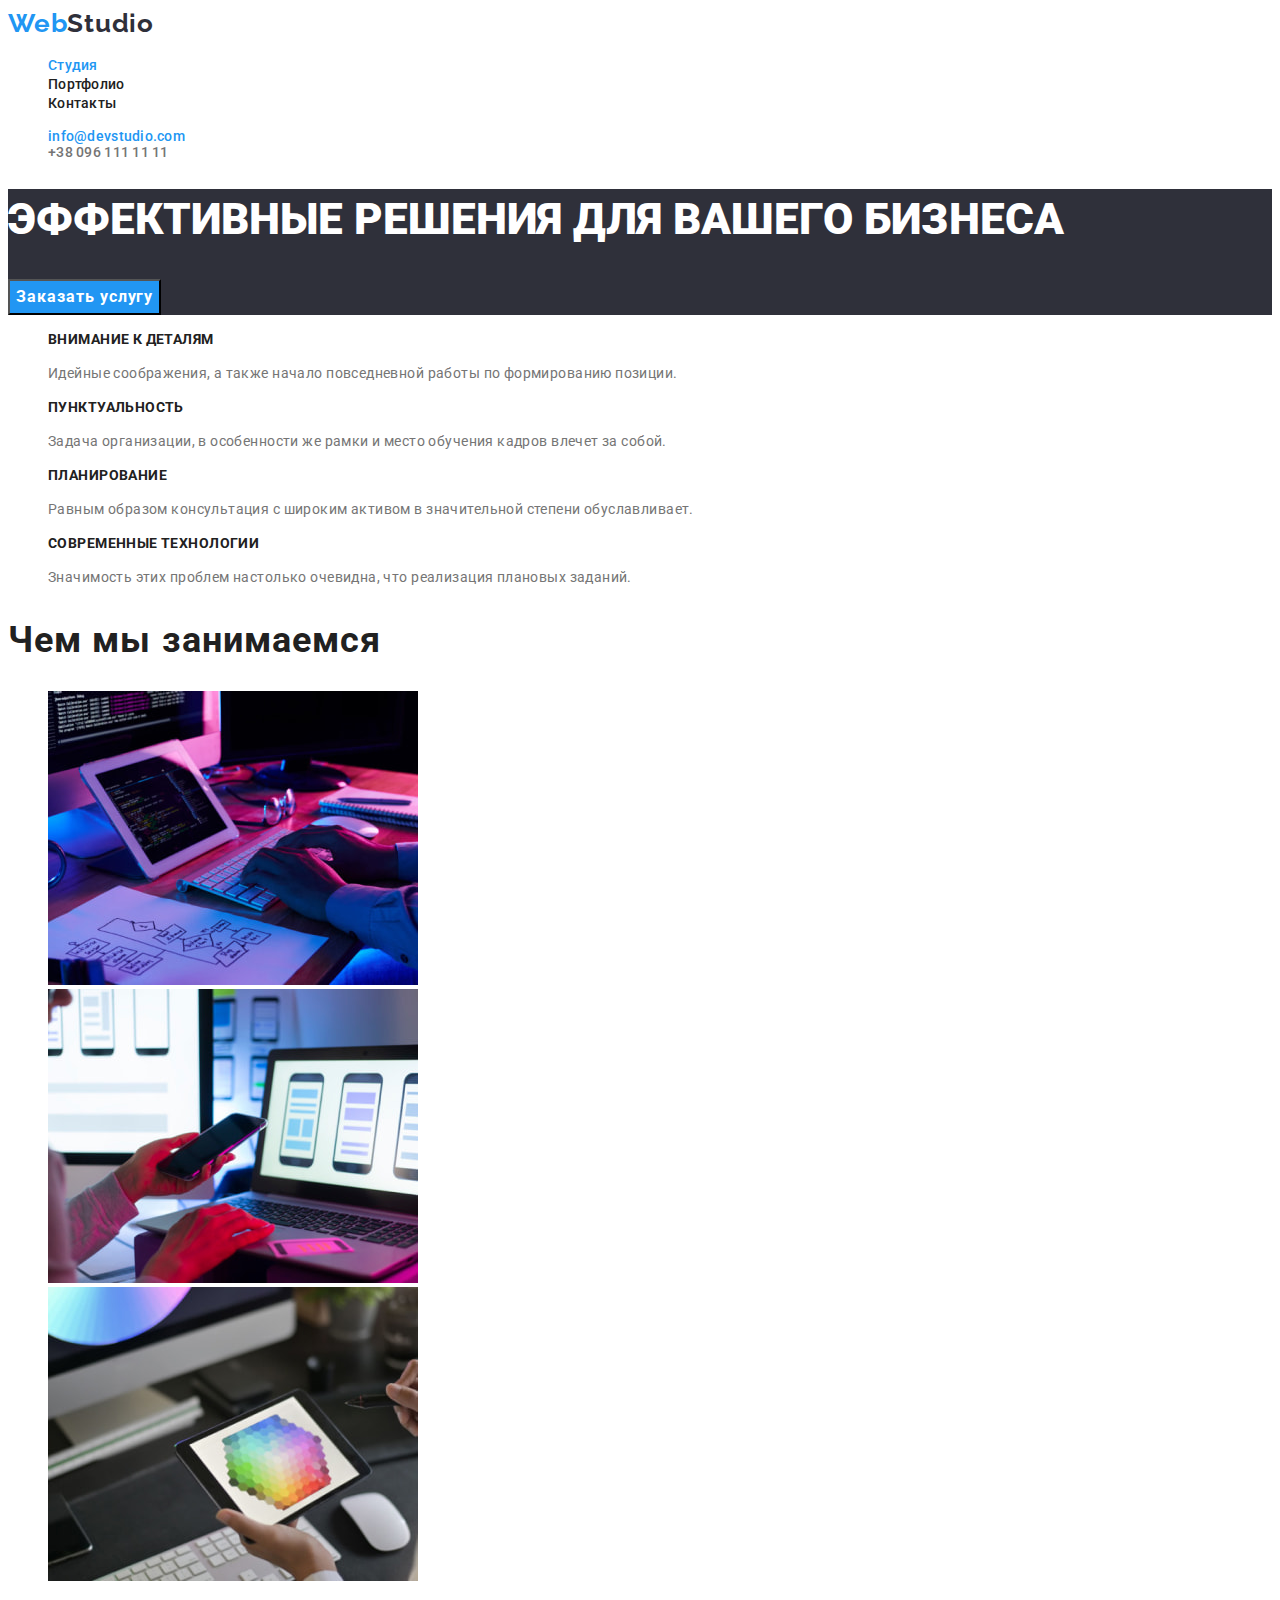
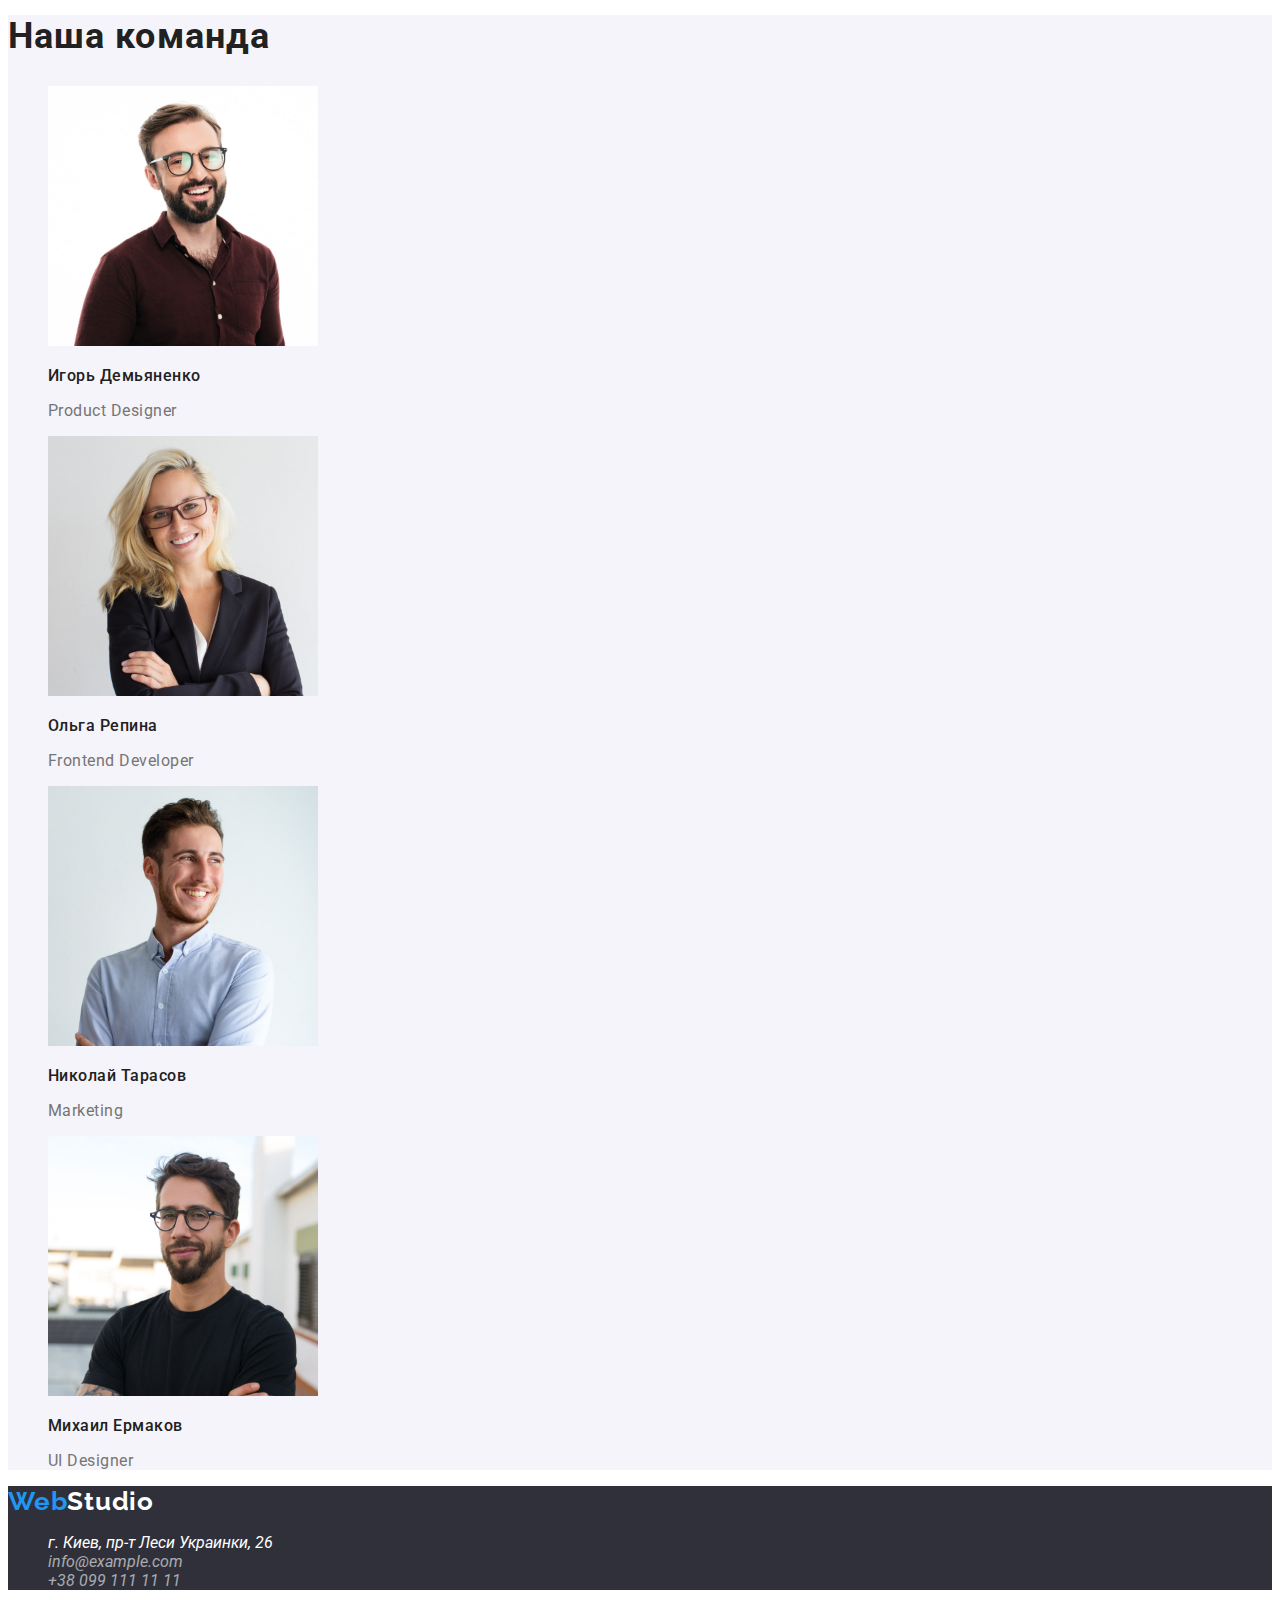
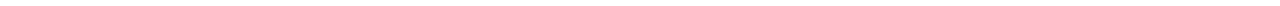
==== index.html @ 7fd0e047 "Initial commit" ====
<!DOCTYPE html>
<html lang="en">
<head>
    <meta charset="UTF-8">
    <meta http-equiv="X-UA-Compatible" content="IE=edge">
    <meta name="viewport" content="width=device-width, initial-scale=1.0">
    <title>Document</title>
    <link rel="preconnect" href="https://fonts.googleapis.com">
    <link rel="preconnect" href="https://fonts.gstatic.com" crossorigin>
    <link href="https://fonts.googleapis.com/css2?family=Raleway:wght@700&family=Roboto:wght@400;500;700;900&display=swap"
    rel="stylesheet">

    <link rel="stylesheet" href="./css/styles.css" />
</head>
<body>
    
    <header class="header">
        <nav class="header-nav">
            <a class="logo link" href="./index.html">Web<span class="accent-logo-header">Studio</span></a>
            <ul class="header-nav list">
                <li class="header-nav item"><a class="header-link header-link-current link" href="">Студия</a></li>
                <li class="header-nav item"><a class="header-link link" href="./portfolio.html">Портфолио</a></li>
                <li class="header-nav item"><a class="header-link link" href="">Контакты</a></li>
            </ul>
        </nav>
        <ul class="header-contacts list">
            <li class="header-contacts item"><a class="header-email header-email-current link" href="mailto:info@example.com">info@devstudio.com</a></li>
            <li class="header-contacts item"><a class="header-phone link" href="tel:+380991111111">+38 096 111 11 11</a></li>
        </ul>
    </header>
    <main>

        <section class="hero">
            <h1 class="hero-title title">Эффективные решения для вашего бизнеса</h1>
            <button class="hero-btn btn" type="button">Заказать услугу</button>
        </section>

        <section>
            <!--hide title-->
            <h2 hidden>Особенности компании</h2>
                <ul class="feature list">
                    <li class="feature-item">
                        <h3 class="feature-title title">Внимание к деталям</h3>
                        <p class="feature-text">Идейные соображения, а также начало повседневной работы по формированию позиции.</p>
                    </li>
                    <li class="feature-item">
                        <h3 class="feature-title title">Пунктуальность</h3>
                        <p class="feature-text">Задача организации, в особенности же рамки и место обучения кадров влечет за собой.</p>
                    </li>
                    <li class="feature-item">
                        <h3 class="feature-title title">Планирование</h3>
                        <p class="feature-text">Равным образом консультация с широким активом в значительной степени обуславливает.</p>
                    </li>
                    <li class="feature-item"> 
                        <h3 class="feature-title title">Современные технологии</h3>
                        <p class="feature-text">Значимость этих проблем настолько очевидна, что реализация плановых заданий.</p>
                    </li>
                </ul>
        </section> 
        
        <section class="work">
            <h2 class="work-title">Чем мы занимаемся</h2>
                <ul class="work list">
                    <li class="work-item">
                        <img src="./images/image1.jpg" alt="Разметка  веб-страницы" width="370"/>
                    </li>
                    <li class="work-item">
                        <img src="./images/image2.jpg" alt="Оформление приложений для телелефонов" width="370"/>
                    </li>
                    <li class="work-item">
                        <img src="./images/image3.jpg" alt="Графический дизайн" width="370"/>
                    </li>
                  </ul>      
        </section>

        <section class="team">
            <h2 class="team-title">Наша команда</h2>
            <ul class="team list">
                <li class="team-item">
                    <img src="./images/photo1.jpg" alt="Фото Игоря Демьяненко" width="270"/>
                    <h3 class="team-uppertitle">Игорь Демьяненко</h3>
                    <p class="team-text">Product Designer</p>
                </li>
                <li class="team-item">
                    <img src="./images/photo2.jpg" alt="Фото Ольги Репиной" width="270"/>
                    <h3 class="team-uppertitle">Ольга Репина</h3>
                    <p class="team-text">Frontend Developer</p>
                </li>
                <li class="team-item">
                    <img src="./images/photo3.jpg" alt="Фото Николая Тарасова" width="270"/>
                    <h3 class="team-uppertitle">Николай Тарасов</h3>
                    <p class="team-text">Marketing</p>
                </li>
                <li class="team-item">
                    <img src="./images/photo4.jpg" alt="Фото Михаила Ермакова" width="270"/>
                    <h3 class="team-uppertitle">Михаил Ермаков</h3>
                    <p class="team-text">UI Designer</p>
                </li>              
            </ul>
        </section>
    </main>
    <footer class="footer">
        <a class="logo link" href="./index.html">Web<span class="accent-logo-footer">Studio</span></a>

        <address>
            <ul class="address list">
                <li class="adress-item">г. Киев, пр-т Леси Украинки, 26</li>
                <li class="adress-item"><a class="adress-link link" href="mailto:info@example.com">info@example.com</a></li>
                <li class="adress-item"><a class=" adress-link link" href="tel:+380991111111">+38 099 111 11 11</a></li>
            </ul>
        </address>
           
    </footer>

</body>
</html>
---- css/styles.css ----
:root {
    /* fonts */
    --main-font: 'Roboto', sans-serif;
    --secondary-font: 'Raleway', sans-serif;
   
    /* text colors */

    --primary-txt-cl: #212121;
    --secondary-txt-cl: #757575;
    --accent-cl: #2196F3;
    --white-cl: #ffffff;
    --darl-cl: #000000;

    /* bg colors */
    --white-bg-cl: #FFFFFF;
    --light-bg-cl: #F5F4FA;
    --dark-bg-cl: #2F303A;
    
    --accent-btn-cl: #188CE8;

      
}

body {
    font-family: var(--main-font);
    color: var(--primary-txt-cl);
    
}

/* reset styles */

.list {
    list-style: none;

}

.link {
    text-decoration: none;
    color: currentColor;
  
}

/* base styles */
.hero,
.footer {
    background-color: var(--dark-bg-cl);

}

.title {
    text-transform: uppercase;

}

.btn {
    font-family: inherit;
    font-size: 16px;
    cursor: pointer;
}

    /* header section */

.header-link, .header-contacts {
    font-weight: 500;
    font-size: 14px;
    line-height: calc(16 / 14);
    letter-spacing: 0.02em;
    color: var(--primary-txt-cl);

}

.header-link {
    color: var(--primary-txt-cl) ;
}

.header-contacts {
    color: var(--secondary-txt-cl);
}

 
.header-link:hover,
.header-link:focus, 
.header-contacts:hover, 
.header-contacts:focus,
.adress-link:hover,
.adress-link:focus {
color: var(--accent-cl);

}

.header-link-current, 
.header-email-current {
    color: var(--accent-cl)

}

.phone {
    color: var(--secondary-txt-cl);
}

.logo {
    font-family: var(--secondary-font);
    font-weight: 700;
    font-size: 26px;
    line-height: calc(31 / 26);
    letter-spacing: 0.03em;
    color: var(--accent-cl);
    

}

.accent-logo-header {
    color: var(--dark-bg-cl);
    
}


.hero-title {
    font-weight: 900;
    font-size: 44px;
    line-height: calc(60 / 44);
    color: var(--white-cl);

}


.hero-btn {
    font-weight: 700;
    line-height: calc(30 / 16);
    letter-spacing: 0.06em;
    color: var(--white-cl);
    background-color: var(--accent-cl);

}

.hero-btn:hover, 
.hero-btn:focus {
    background-color: var(--accent-btn-cl);
  
}

/* feature section */

 .feature-title {
    font-weight: 700;
    font-size: 14px;
    line-height: calc(16 / 14);
    letter-spacing: 0.03em;
    

 }

 .feature-text {
    font-size: 14px;
    line-height: calc(24 / 14);
    letter-spacing: 0.03em;      
    color: var(--secondary-txt-cl);
 }

/* work section */
.work-title, .team-title {

    font-weight: 700;
    font-size: 36px;
    line-height: calc(42 / 36);
    letter-spacing: 0.03em;
    

}

.team {
    background: var(--light-bg-cl);
}

.team-uppertitle {
    font-weight: 500;
    font-size: 16px;
    line-height: calc(19 / 16);
    letter-spacing: 0.03em;
    
}

.team-text {
    font-size: 16px;
    line-height: calc(19 / 16);
    letter-spacing: 0.03em;
    color: var(--secondary-txt-cl);
}

/* footer */

 .accent-logo-footer {
    color: var(--white-cl);

 }

.adress {
 font-weight: 400;
 font-size: 14px;
 line-height: calc(24 / 14);
 letter-spacing: 0.03em;
}

.adress-item {
    color: var(--white-cl);
}

.adress-link {
    color: rgba(255, 255, 255, 0.6);
}

.portfolio-btn {

font-weight: 500;
font-size: 16px;
line-height: calc(26 / 16);
letter-spacing: 0.03em;
color: var(--primary-txt-cl);
background-color: var(--light-bg-cl);
border: none;
}

.portfolio-btn:hover,
.hportfolio-btn:focus, 
.portfolio-btn-current {
    color: var(--white-cl);
    background-color: var(--accent-btn-cl);

}



.projects-title {
    font-weight: 700;
    font-size: 18px;
    line-height: calc(36 / 18);
    letter-spacing: 0.06em;
    color: var(--primary-txt-cl);

}


.projects-text {
    font-weight: 400;
    font-size: 16px;
    line-height: calc(30 / 16);
    letter-spacing: 0.03em;
    color: var(--secondary-txt-cl);
}
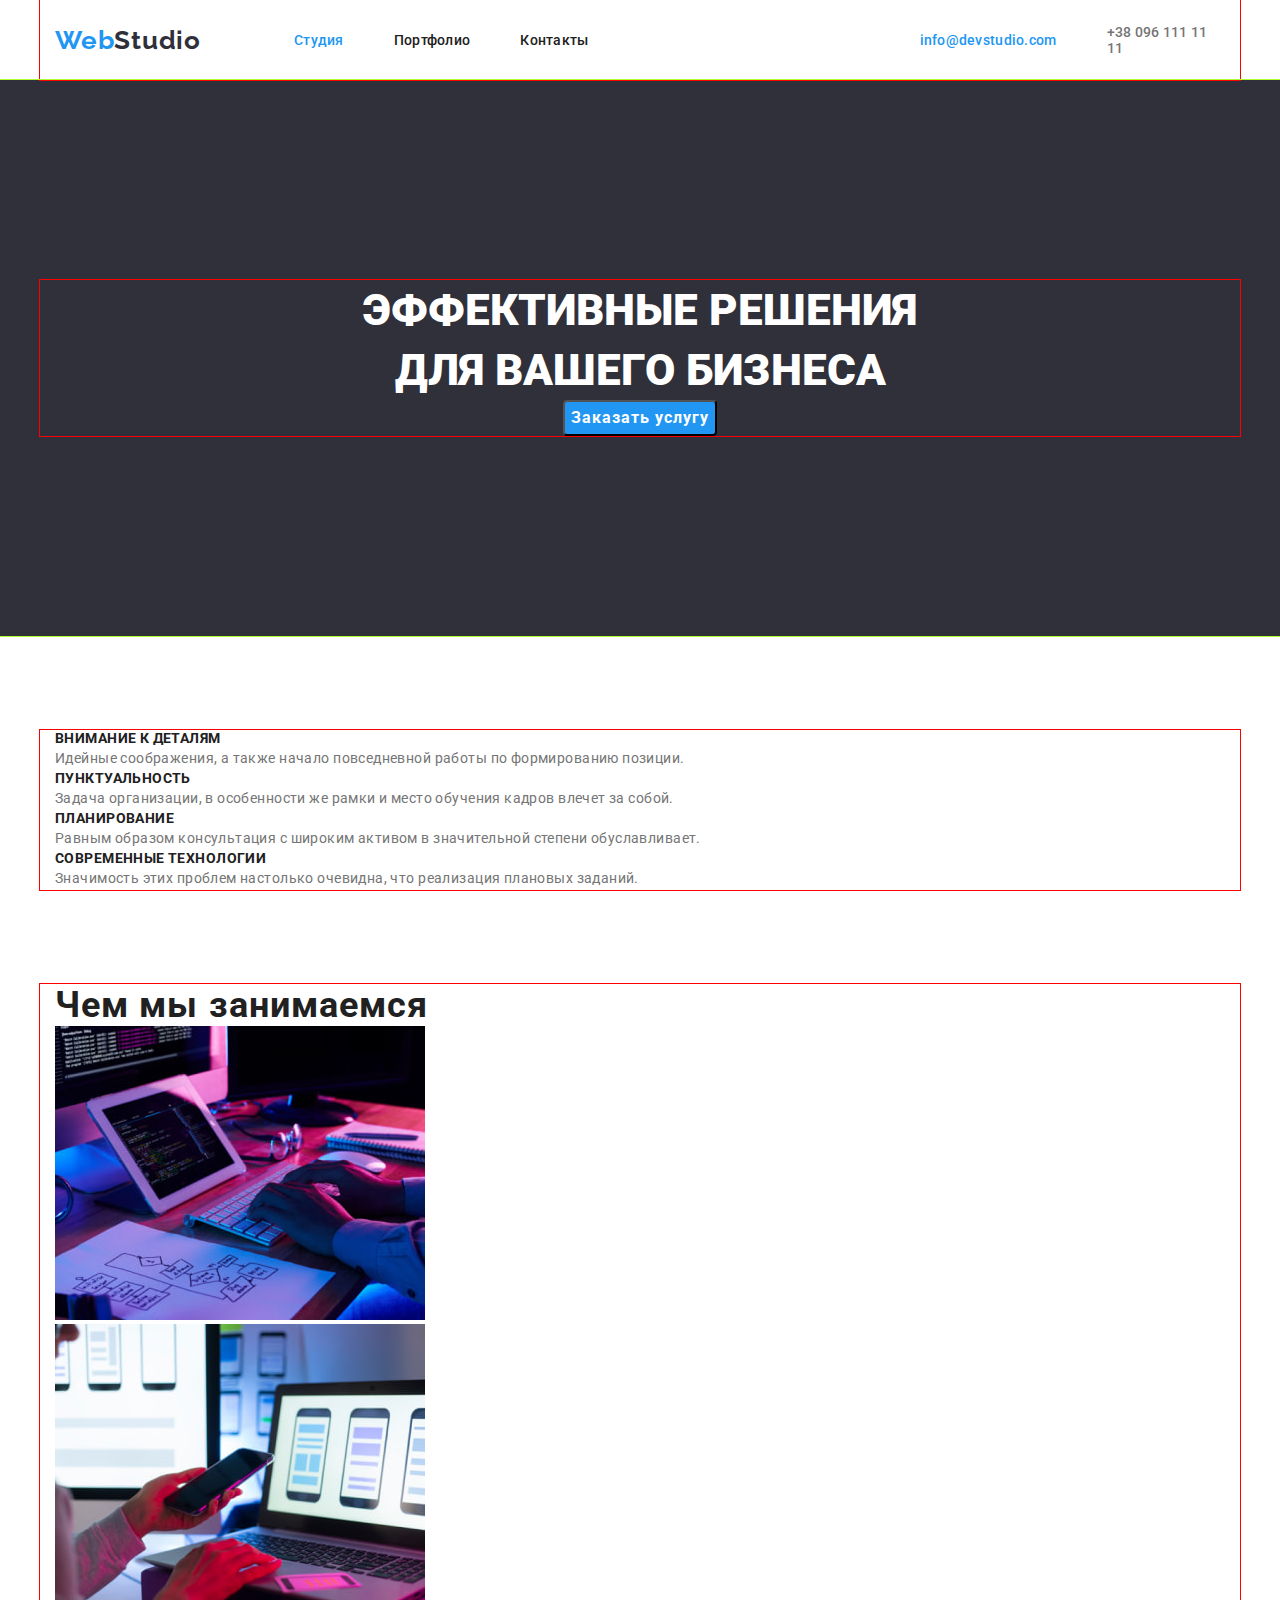
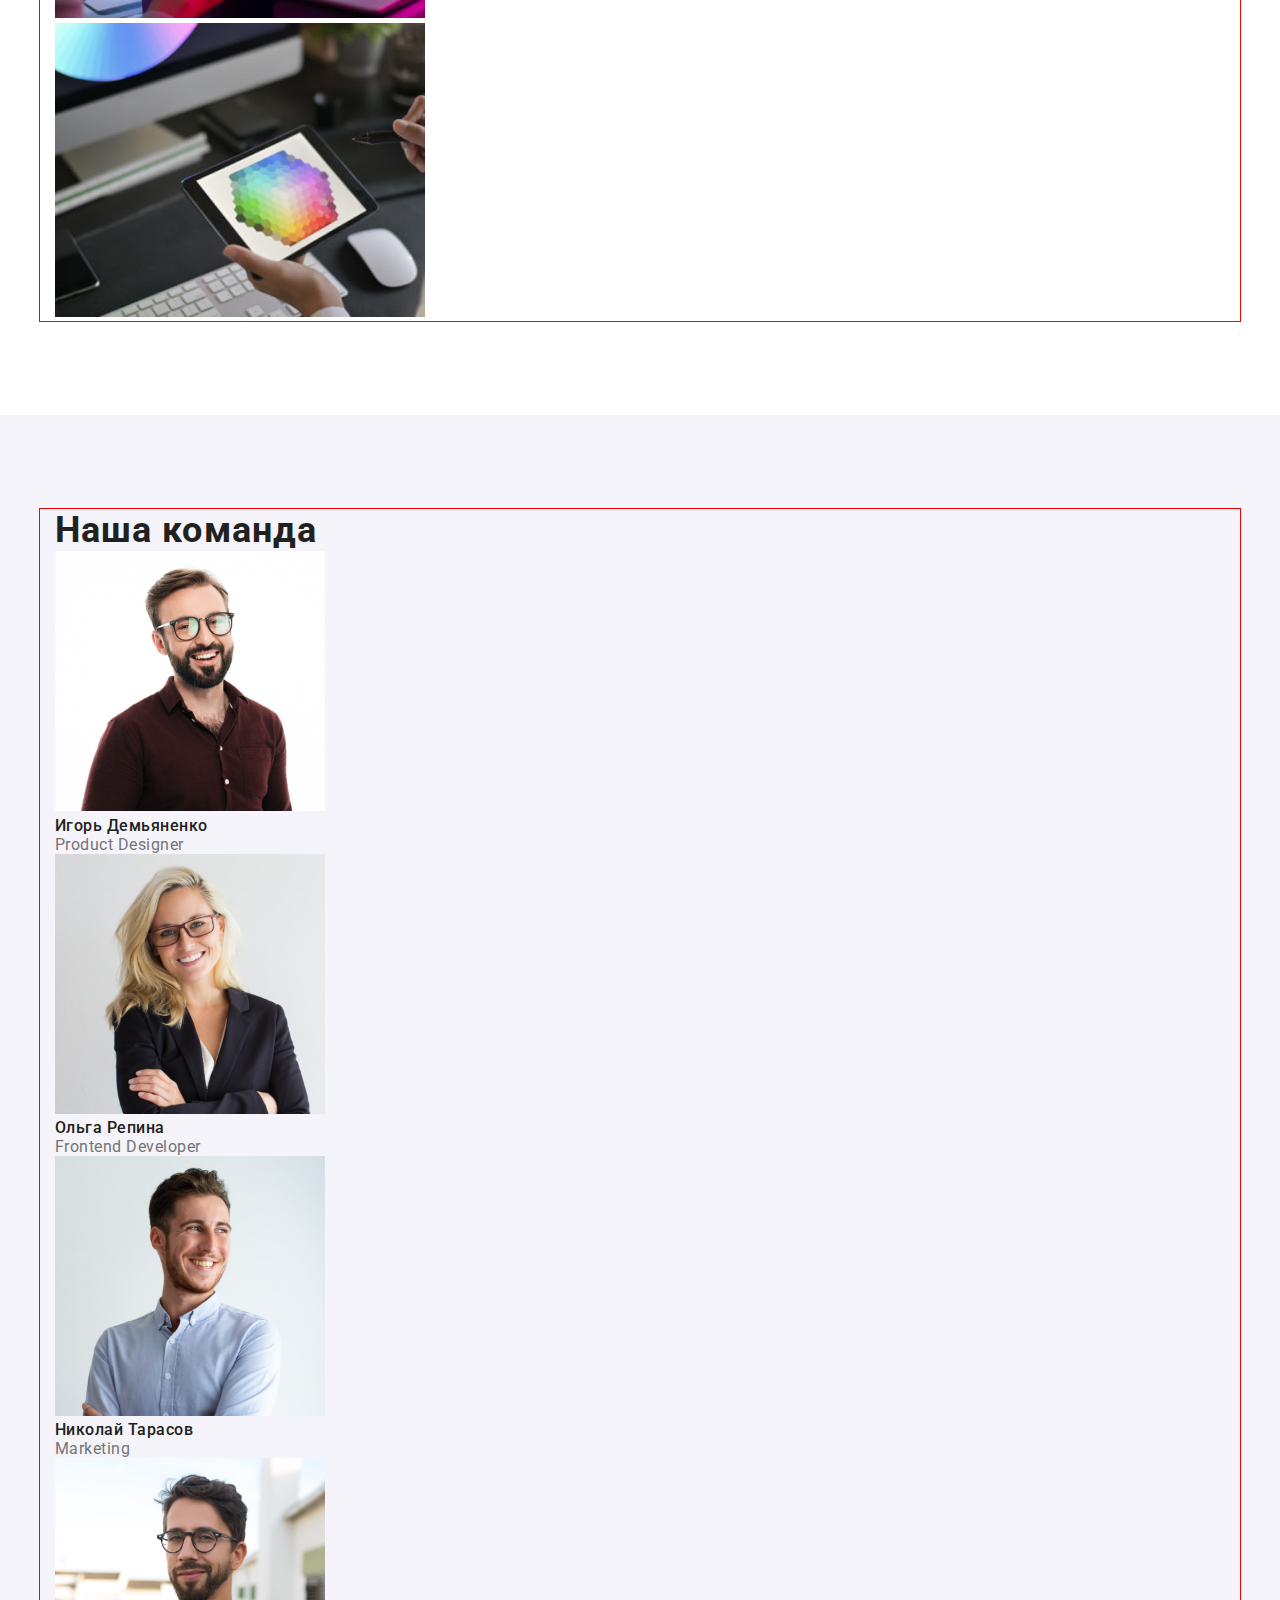
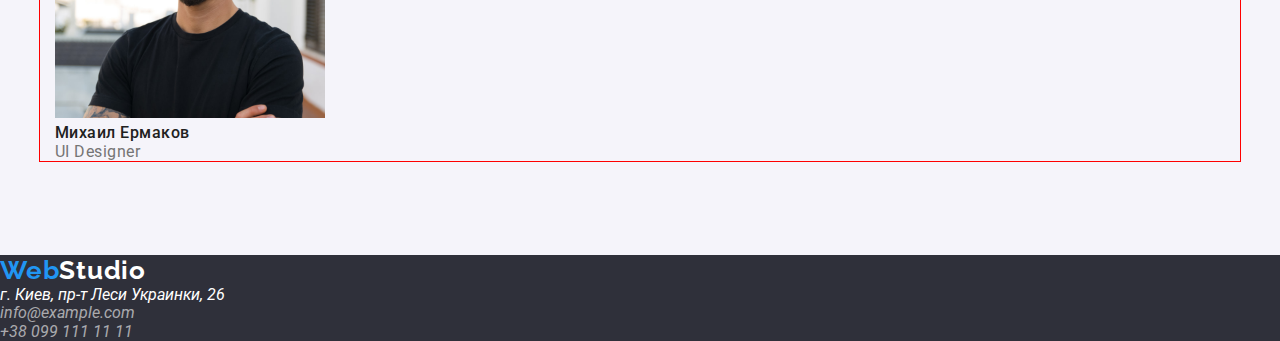
==== commit 023bf4e6: "stylizes header and hero section" ====
--- a/index.html
+++ b/index.html
@@ -10,33 +10,41 @@
     <link href="https://fonts.googleapis.com/css2?family=Raleway:wght@700&family=Roboto:wght@400;500;700;900&display=swap"
     rel="stylesheet">
 
+    <link rel="stylesheet" href="https://cdnjs.cloudflare.com/ajax/libs/modern-normalize/1.1.0/modern-normalize.min.css">
+
     <link rel="stylesheet" href="./css/styles.css" />
 </head>
 <body>
     
     <header class="header">
+        <div class="container header-container">
         <nav class="header-nav">
             <a class="logo link" href="./index.html">Web<span class="accent-logo-header">Studio</span></a>
-            <ul class="header-nav list">
-                <li class="header-nav item"><a class="header-link header-link-current link" href="">Студия</a></li>
-                <li class="header-nav item"><a class="header-link link" href="./portfolio.html">Портфолио</a></li>
-                <li class="header-nav item"><a class="header-link link" href="">Контакты</a></li>
+            <ul class="header-nav-list list">
+                <li class="header-nav-item"><a class="header-link header-link-current link" href="">Студия</a></li>
+                <li class="header-nav-item"><a class="header-link link" href="./portfolio.html">Портфолио</a></li>
+                <li class="header-nav-item"><a class="header-link link" href="">Контакты</a></li>
             </ul>
         </nav>
         <ul class="header-contacts list">
-            <li class="header-contacts item"><a class="header-email header-email-current link" href="mailto:info@example.com">info@devstudio.com</a></li>
-            <li class="header-contacts item"><a class="header-phone link" href="tel:+380991111111">+38 096 111 11 11</a></li>
+            <li class="header-contacts-item"><a class="header-email header-email-current link" href="mailto:info@example.com">info@devstudio.com</a></li>
+            <li class="header-contacts-item"><a class="header-phone link" href="tel:+380991111111">+38 096 111 11 11</a></li>
         </ul>
+        </div>
     </header>
     <main>
 
         <section class="hero">
-            <h1 class="hero-title title">Эффективные решения для вашего бизнеса</h1>
+            <div class="container">
+            <h1 class="hero-title title">Эффективные решения <br /> для вашего бизнеса</h1>
             <button class="hero-btn btn" type="button">Заказать услугу</button>
+            </div>
         </section>
 
-        <section>
+        <section class="feature-section section">
+            <div class="container">
             <!--hide title-->
+
             <h2 hidden>Особенности компании</h2>
                 <ul class="feature list">
                     <li class="feature-item">
@@ -56,9 +64,11 @@
                         <p class="feature-text">Значимость этих проблем настолько очевидна, что реализация плановых заданий.</p>
                     </li>
                 </ul>
+                </div>
         </section> 
         
-        <section class="work">
+        <section class="work section">
+            <div class="container">
             <h2 class="work-title">Чем мы занимаемся</h2>
                 <ul class="work list">
                     <li class="work-item">
@@ -70,10 +80,12 @@
                     <li class="work-item">
                         <img src="./images/image3.jpg" alt="Графический дизайн" width="370"/>
                     </li>
-                  </ul>      
+                  </ul>   
+                </div>
         </section>
 
-        <section class="team">
+        <section class="team section">
+            <div class="container">
             <h2 class="team-title">Наша команда</h2>
             <ul class="team list">
                 <li class="team-item">
@@ -97,6 +109,7 @@
                     <p class="team-text">UI Designer</p>
                 </li>              
             </ul>
+            </div>
         </section>
     </main>
     <footer class="footer">
--- a/css/styles.css
+++ b/css/styles.css
@@ -30,8 +30,20 @@
 
 /* reset styles */
 
+h1,
+h2,
+h3,
+h4,
+h5,
+h6,
+p {
+    margin: 0;
+}
+
 .list {
     list-style: none;
+    padding: 0;
+    margin: 0;
 
 }
 
@@ -42,6 +54,22 @@
 }
 
 /* base styles */
+.section {
+    padding-top: 94px;
+    padding-bottom: 94px;
+}
+
+.container {
+    width: 1200px;
+    padding-left: 15px;
+    padding-right: 15px;
+    margin-left: auto;
+    margin-right: auto;
+
+    outline: 1px solid red;
+
+  }
+
 .hero,
 .footer {
     background-color: var(--dark-bg-cl);
@@ -60,6 +88,26 @@
 }
 
     /* header section */
+
+.header-container {
+    display: flex;
+    align-items: center;
+}
+
+ 
+.header-nav, 
+.header-nav-list, 
+.header-contacts {
+    display: flex;
+    align-items: center;
+
+}
+
+.header-nav-list,
+.header-contacts {
+    gap: 50px;
+}
+    
 
 .header-link, .header-contacts {
     font-weight: 500;
@@ -71,10 +119,16 @@
 }
 
 .header-link {
+    display: block;
+    padding-top: 32px;
+    padding-bottom: 32px;
     color: var(--primary-txt-cl) ;
 }
 
+
+
 .header-contacts {
+    margin-left: 331px;
     color: var(--secondary-txt-cl);
 }
 
@@ -100,6 +154,8 @@
 }
 
 .logo {
+    margin-right: 93px;
+    margin-left: auto;
     font-family: var(--secondary-font);
     font-weight: 700;
     font-size: 26px;
@@ -113,6 +169,14 @@
 .accent-logo-header {
     color: var(--dark-bg-cl);
     
+}
+
+.hero {
+    padding-top: 200px;
+    padding-bottom: 200px;
+    text-align: center;
+    
+    outline: 1px solid greenyellow;
 }
 
 
@@ -126,11 +190,13 @@
 
 
 .hero-btn {
+    border-radius: 4px;
     font-weight: 700;
     line-height: calc(30 / 16);
     letter-spacing: 0.06em;
     color: var(--white-cl);
     background-color: var(--accent-cl);
+
 
 }
 
@@ -141,6 +207,9 @@
 }
 
 /* feature section */
+.feature-section {
+    padding-bottom: 0;
+}
 
  .feature-title {
     font-weight: 700;
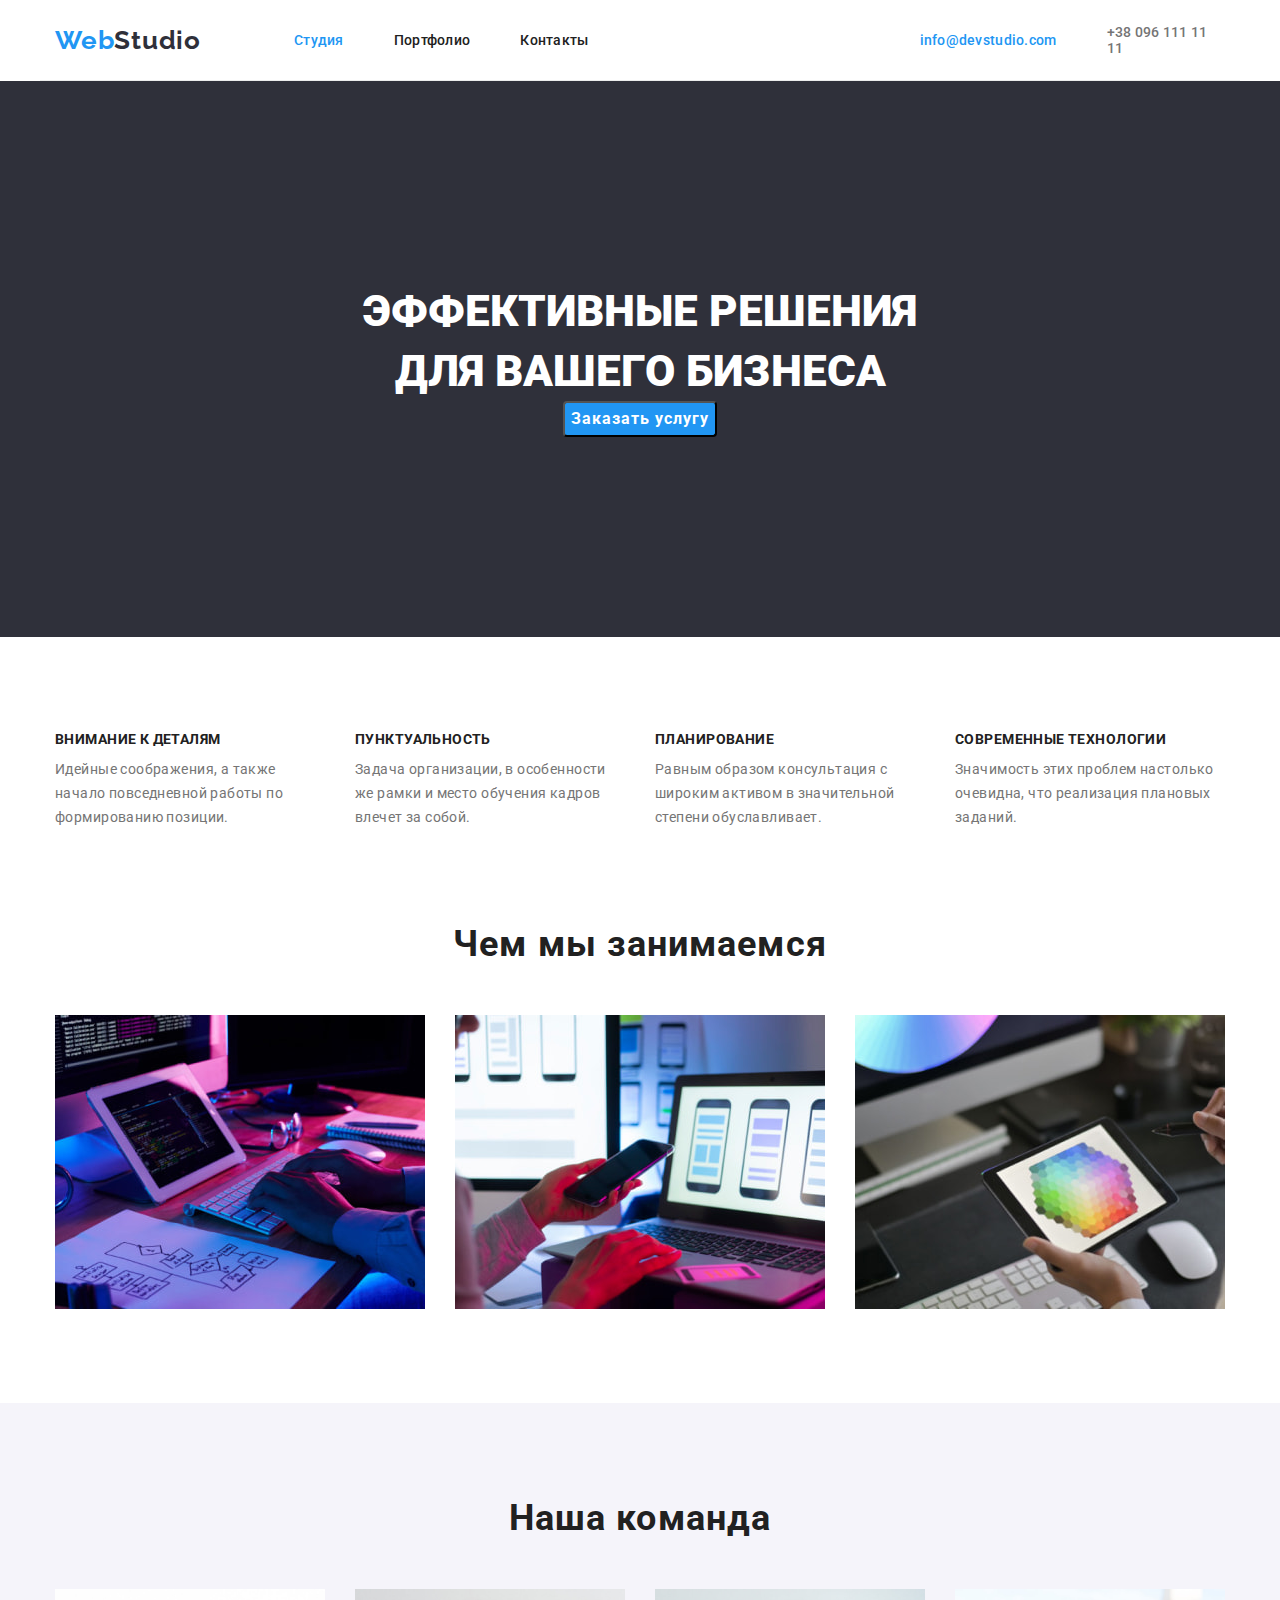
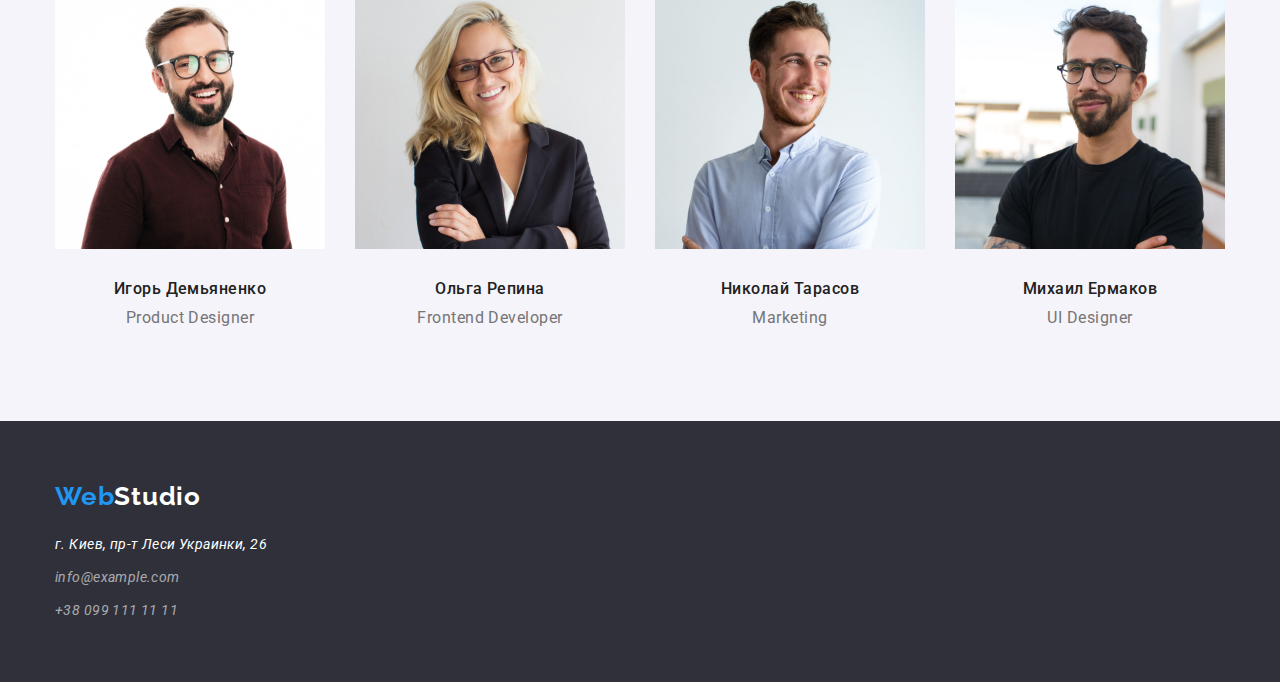
==== commit 0c630df8: "finishes studio page" ====
--- a/index.html
+++ b/index.html
@@ -42,11 +42,11 @@
         </section>
 
         <section class="feature-section section">
-            <div class="container">
+            <div class="feature-container container">
             <!--hide title-->
 
-            <h2 hidden>Особенности компании</h2>
-                <ul class="feature list">
+            <h2 class="visually-hidden">Особенности компании</h2>
+                <ul class="feature-list list">
                     <li class="feature-item">
                         <h3 class="feature-title title">Внимание к деталям</h3>
                         <p class="feature-text">Идейные соображения, а также начало повседневной работы по формированию позиции.</p>
@@ -70,7 +70,7 @@
         <section class="work section">
             <div class="container">
             <h2 class="work-title">Чем мы занимаемся</h2>
-                <ul class="work list">
+                <ul class="work-list list">
                     <li class="work-item">
                         <img src="./images/image1.jpg" alt="Разметка  веб-страницы" width="370"/>
                     </li>
@@ -84,10 +84,10 @@
                 </div>
         </section>
 
-        <section class="team section">
+        <section class="team-section section">
             <div class="container">
             <h2 class="team-title">Наша команда</h2>
-            <ul class="team list">
+            <ul class="team-list list">
                 <li class="team-item">
                     <img src="./images/photo1.jpg" alt="Фото Игоря Демьяненко" width="270"/>
                     <h3 class="team-uppertitle">Игорь Демьяненко</h3>
@@ -112,16 +112,19 @@
             </div>
         </section>
     </main>
+
     <footer class="footer">
-        <a class="logo link" href="./index.html">Web<span class="accent-logo-footer">Studio</span></a>
+        <div class="container footer-container">
+        <a class="logo logo-footer link" href="./index.html">Web<span class="accent-logo-footer">Studio</span></a>
 
-        <address>
-            <ul class="address list">
-                <li class="adress-item">г. Киев, пр-т Леси Украинки, 26</li>
-                <li class="adress-item"><a class="adress-link link" href="mailto:info@example.com">info@example.com</a></li>
-                <li class="adress-item"><a class=" adress-link link" href="tel:+380991111111">+38 099 111 11 11</a></li>
+        <address class="footer-address">
+            <ul class="address-list list">
+                <li class="address-item">г. Киев, пр-т Леси Украинки, 26</li>
+                <li class="address-item"><a class="address-link link" href="mailto:info@example.com">info@example.com</a></li>
+                <li class="address-item"><a class=" address-link link" href="tel:+380991111111">+38 099 111 11 11</a></li>
             </ul>
         </address>
+        </div>
            
     </footer>
 
--- a/css/styles.css
+++ b/css/styles.css
@@ -66,8 +66,7 @@
     margin-left: auto;
     margin-right: auto;
 
-    outline: 1px solid red;
-
+  
   }
 
 .hero,
@@ -87,11 +86,16 @@
     cursor: pointer;
 }
 
+img {
+    display: block;
+}
+
     /* header section */
 
 .header-container {
     display: flex;
     align-items: center;
+    border-bottom: 1px solid #ECECEC;
 }
 
  
@@ -137,8 +141,8 @@
 .header-link:focus, 
 .header-contacts:hover, 
 .header-contacts:focus,
-.adress-link:hover,
-.adress-link:focus {
+.address-link:hover,
+.address-link:focus {
 color: var(--accent-cl);
 
 }
@@ -170,14 +174,14 @@
     color: var(--dark-bg-cl);
     
 }
+/* Hero section */
 
 .hero {
     padding-top: 200px;
     padding-bottom: 200px;
     text-align: center;
-    
-    outline: 1px solid greenyellow;
-}
+
+ }
 
 
 .hero-title {
@@ -207,20 +211,48 @@
 }
 
 /* feature section */
+
+/* не використала контейнер для стилызації */
+
 .feature-section {
     padding-bottom: 0;
+   
+}
+
+.visually-hidden {
+    position: absolute;
+    width: 1px;
+    height: 1px;
+    margin: -1px;
+    border: 0;
+    padding: 0;
+
+    white-space: nowrap;
+    clip-path: inset(100%);
+    clip: rect(0 0 0 0);
+    overflow: hidden;
+}
+
+
+.feature-list, 
+.work-list, 
+.team-list {
+    display: flex;
+    gap: 30px;
+   
 }
 
  .feature-title {
+    margin-bottom: 10px;
     font-weight: 700;
     font-size: 14px;
     line-height: calc(16 / 14);
     letter-spacing: 0.03em;
     
-
  }
 
  .feature-text {
+    width: 270px;
     font-size: 14px;
     line-height: calc(24 / 14);
     letter-spacing: 0.03em;      
@@ -228,21 +260,27 @@
  }
 
 /* work section */
+
 .work-title, .team-title {
-
+    margin-bottom: 50px;
+    text-align: center;
     font-weight: 700;
     font-size: 36px;
     line-height: calc(42 / 36);
     letter-spacing: 0.03em;
     
-
-}
-
-.team {
+}
+
+/* Team-section */
+
+.team-section {
+    text-align: center;
     background: var(--light-bg-cl);
 }
 
 .team-uppertitle {
+    margin-top: 30px;
+    margin-bottom: 10px;
     font-weight: 500;
     font-size: 16px;
     line-height: calc(19 / 16);
@@ -257,25 +295,50 @@
     color: var(--secondary-txt-cl);
 }
 
+
+
 /* footer */
 
+.footer {
+    padding-top: 60px;
+    padding-bottom: 60px;
+}
+
+.logo-footer {
+    margin-right: 0;
+}
+
  .accent-logo-footer {
     color: var(--white-cl);
 
  }
 
-.adress {
+.footer-address {
+    margin-top: 20px;
+
+
+}
+
+.address-list {
+   
  font-weight: 400;
  font-size: 14px;
  line-height: calc(24 / 14);
  letter-spacing: 0.03em;
 }
 
-.adress-item {
-    color: var(--white-cl);
-}
-
-.adress-link {
+
+.address-item {
+    color: var(--white-cl);
+
+}
+
+.address-item:not(:last-child) {
+    margin-bottom: 9px;
+
+}
+
+.address-link {
     color: rgba(255, 255, 255, 0.6);
 }
 
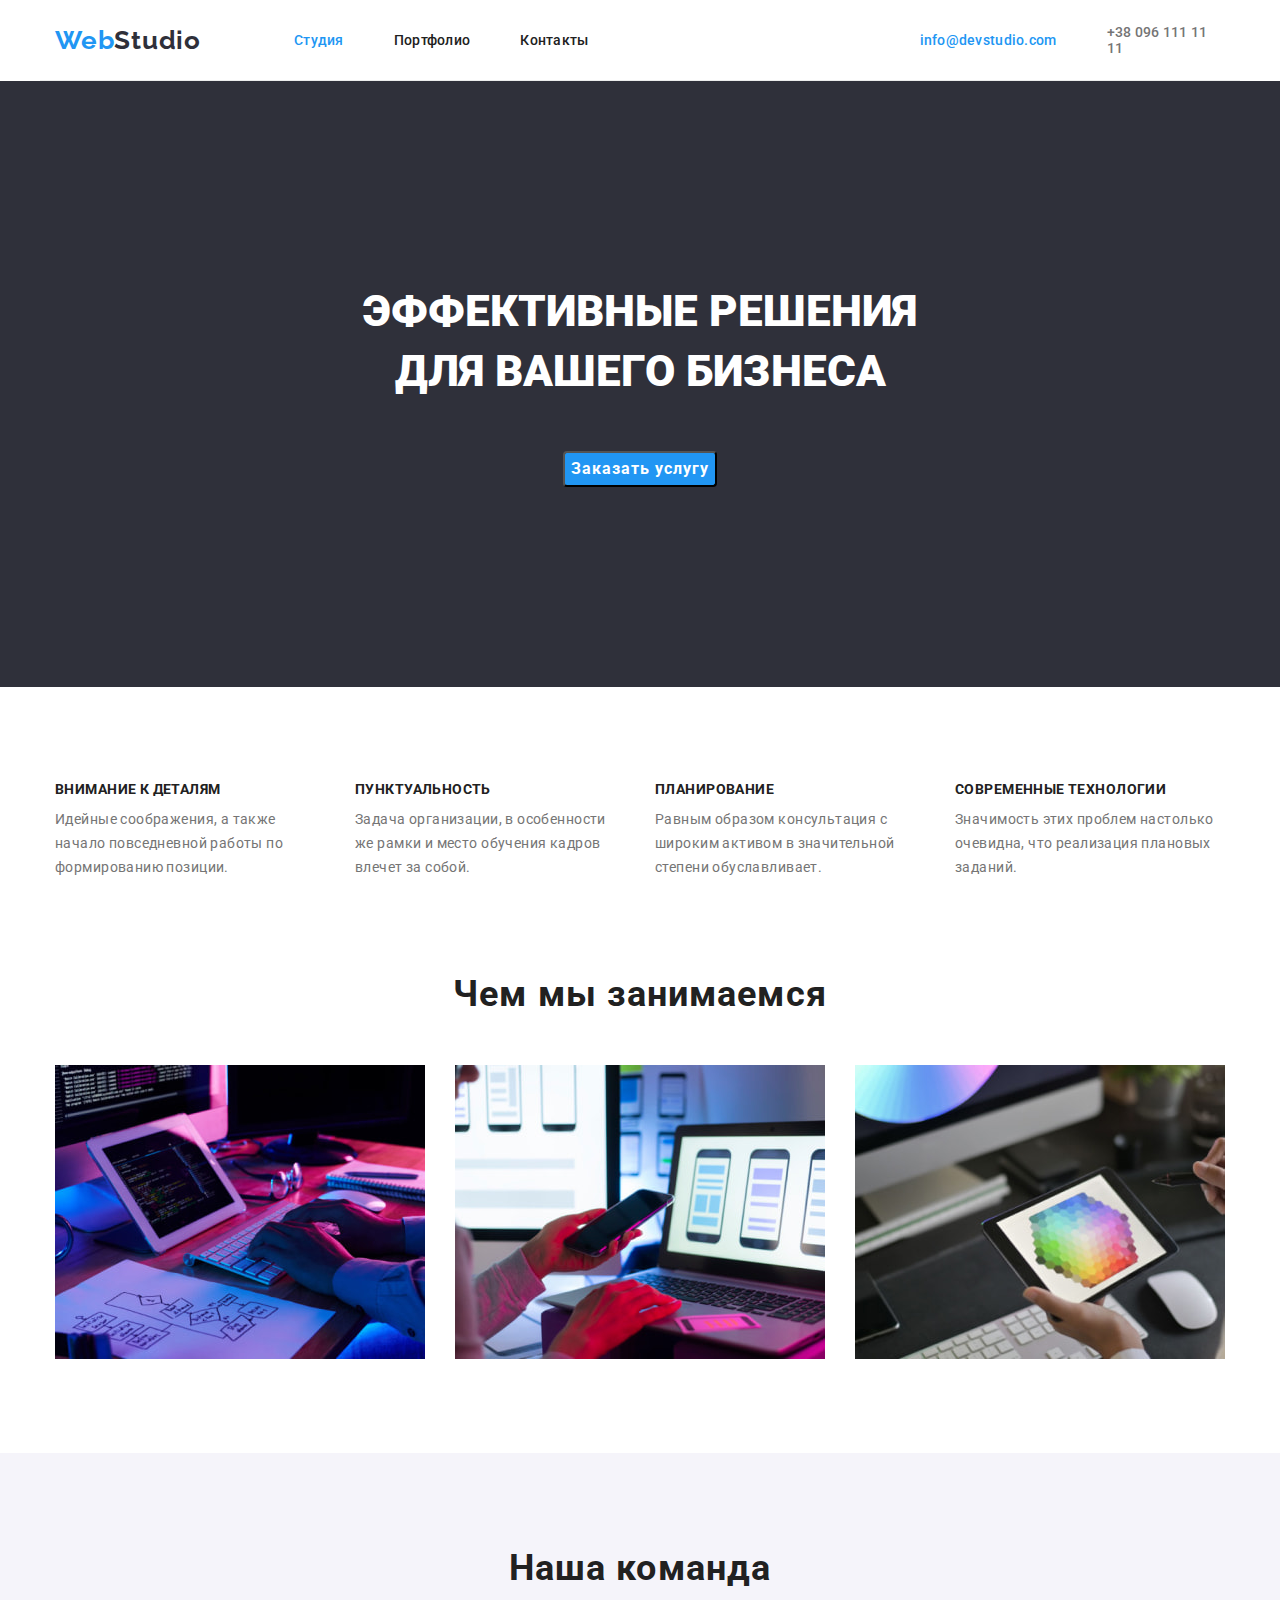
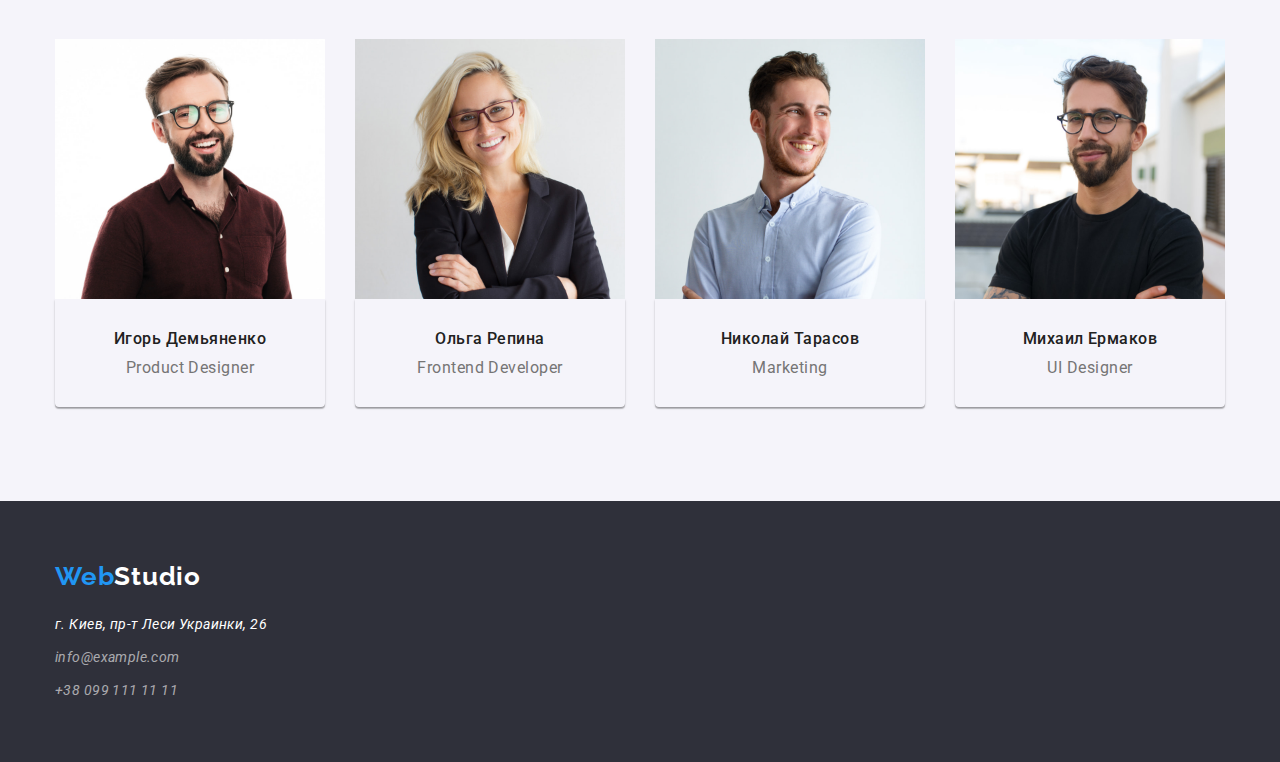
==== commit b430a52f: "finishes portfolio page" ====
--- a/index.html
+++ b/index.html
@@ -90,23 +90,31 @@
             <ul class="team-list list">
                 <li class="team-item">
                     <img src="./images/photo1.jpg" alt="Фото Игоря Демьяненко" width="270"/>
+                    <div class="team-descr">
                     <h3 class="team-uppertitle">Игорь Демьяненко</h3>
                     <p class="team-text">Product Designer</p>
+                    </div>
                 </li>
                 <li class="team-item">
                     <img src="./images/photo2.jpg" alt="Фото Ольги Репиной" width="270"/>
+                    <div class="team-descr">
                     <h3 class="team-uppertitle">Ольга Репина</h3>
                     <p class="team-text">Frontend Developer</p>
+                    </div>
                 </li>
                 <li class="team-item">
                     <img src="./images/photo3.jpg" alt="Фото Николая Тарасова" width="270"/>
+                    <div class="team-descr">
                     <h3 class="team-uppertitle">Николай Тарасов</h3>
                     <p class="team-text">Marketing</p>
+                    </div>
                 </li>
                 <li class="team-item">
                     <img src="./images/photo4.jpg" alt="Фото Михаила Ермакова" width="270"/>
+                    <div class="team-descr">
                     <h3 class="team-uppertitle">Михаил Ермаков</h3>
                     <p class="team-text">UI Designer</p>
+                    </div>
                 </li>              
             </ul>
             </div>
--- a/css/styles.css
+++ b/css/styles.css
@@ -65,9 +65,8 @@
     padding-right: 15px;
     margin-left: auto;
     margin-right: auto;
-
   
-  }
+}
 
 .hero,
 .footer {
@@ -185,6 +184,7 @@
 
 
 .hero-title {
+    margin-bottom: 50px;
     font-weight: 900;
     font-size: 44px;
     line-height: calc(60 / 44);
@@ -212,8 +212,6 @@
 
 /* feature section */
 
-/* не використала контейнер для стилызації */
-
 .feature-section {
     padding-bottom: 0;
    
@@ -278,8 +276,20 @@
     background: var(--light-bg-cl);
 }
 
+.team-descr {
+   
+    text-align: center;
+    padding-top: 30px;
+    padding-bottom: 30px;
+    box-shadow: 0px 1px 3px rgba(0, 0, 0, 0.12), 
+    0px 1px 1px rgba(0, 0, 0, 0.14), 
+    0px 2px 1px rgba(0, 0, 0, 0.2);
+     border-radius: 0px 0px 4px 4px;
+
+
+}
+
 .team-uppertitle {
-    margin-top: 30px;
     margin-bottom: 10px;
     font-weight: 500;
     font-size: 16px;
@@ -340,6 +350,16 @@
 
 .address-link {
     color: rgba(255, 255, 255, 0.6);
+}
+
+/* Portfolio page */
+
+.filters-list {
+    display: flex;
+    justify-content: center;
+    margin-bottom: 50px;
+    gap: 8px;
+
 }
 
 .portfolio-btn {
@@ -361,7 +381,22 @@
 
 }
 
-
+.projects-list{
+    display: flex;
+    flex-wrap: wrap;
+    gap: 30px;
+
+
+}
+
+.projects-descr {
+    padding-top: 20px;
+    padding-bottom: 20px;
+    padding-left: 24px;
+    padding-right: 24px;
+    border: 1px solid #EEEEEE;
+    border-top: none;
+}
 
 .projects-title {
     font-weight: 700;
@@ -372,7 +407,6 @@
 
 }
 
-
 .projects-text {
     font-weight: 400;
     font-size: 16px;
